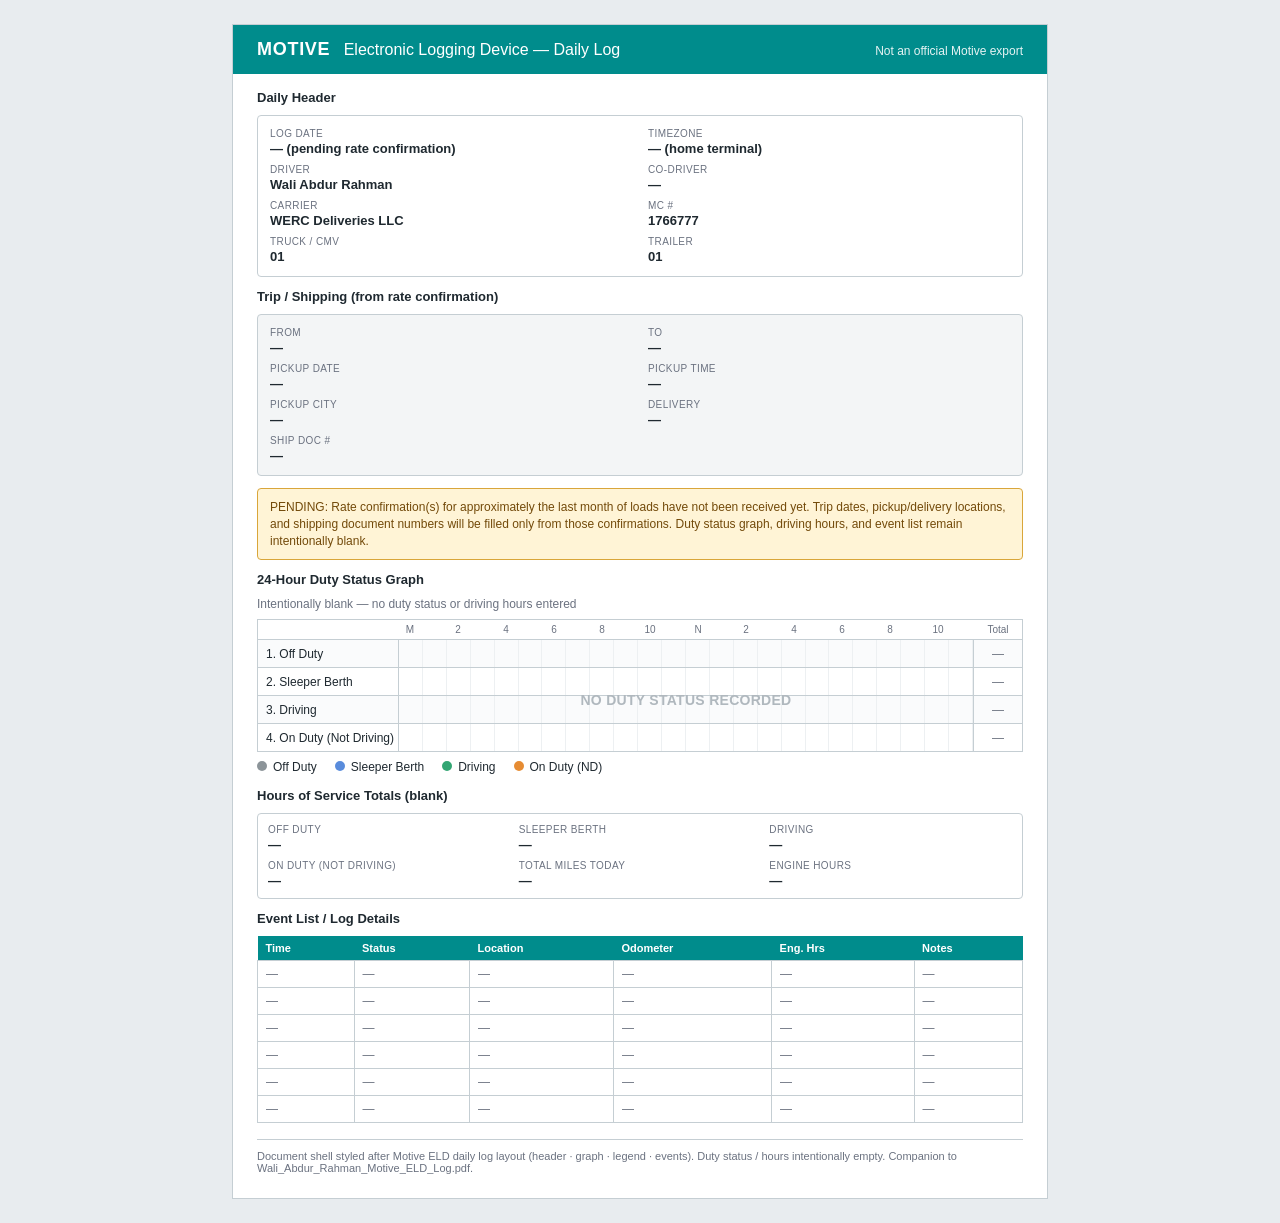
==== docs/eld/Wali_Abdur_Rahman_Motive_ELD_Log.html @ ba6d7a72 "Add Motive-style ELD log shell for WERC Deliveries driver Creates a printable daily log layout with " ====
<!DOCTYPE html>
<html lang="en">
<head>
  <meta charset="UTF-8" />
  <meta name="viewport" content="width=device-width, initial-scale=1" />
  <title>Motive-style ELD Log — Wali Abdur Rahman</title>
  <style>
    :root {
      --teal: #008c8c;
      --ink: #1f2930;
      --muted: #6b7280;
      --line: #c5ced3;
      --wash: #f3f5f6;
      --warn: #fff4d6;
      --warn-border: #d9a63a;
    }
    * { box-sizing: border-box; }
    body {
      margin: 0;
      font-family: Helvetica, Arial, sans-serif;
      color: var(--ink);
      background: #e8ecef;
    }
    .page {
      max-width: 816px;
      margin: 24px auto;
      background: #fff;
      border: 1px solid var(--line);
      padding: 0 0 24px;
    }
    .banner {
      background: var(--teal);
      color: #fff;
      padding: 14px 24px;
      display: flex;
      justify-content: space-between;
      align-items: baseline;
    }
    .banner strong { font-size: 18px; letter-spacing: 0.04em; }
    .banner span { font-size: 12px; opacity: 0.9; }
    section { padding: 16px 24px 0; }
    h2 { font-size: 13px; margin: 0 0 10px; }
    .card {
      border: 1px solid var(--line);
      border-radius: 4px;
      padding: 12px;
      margin-bottom: 12px;
    }
    .card.muted { background: var(--wash); }
    .grid {
      display: grid;
      grid-template-columns: 1fr 1fr;
      gap: 8px 16px;
    }
    .kv label {
      display: block;
      font-size: 10px;
      text-transform: uppercase;
      color: var(--muted);
      letter-spacing: 0.04em;
    }
    .kv div { font-size: 13px; font-weight: 700; margin-top: 2px; }
    .pending {
      background: var(--warn);
      border: 1px solid var(--warn-border);
      color: #734a0a;
      border-radius: 4px;
      padding: 10px 12px;
      font-size: 12px;
      line-height: 1.4;
      margin-bottom: 12px;
    }
    .graph {
      border: 1px solid var(--line);
      position: relative;
      overflow: hidden;
    }
    .graph-head {
      display: grid;
      grid-template-columns: 140px 1fr 48px;
      font-size: 10px;
      color: var(--muted);
      padding: 4px 0;
    }
    .hours {
      display: grid;
      grid-template-columns: repeat(24, 1fr);
      text-align: center;
    }
    .row {
      display: grid;
      grid-template-columns: 140px 1fr 48px;
      border-top: 1px solid var(--line);
      min-height: 28px;
      align-items: center;
      font-size: 12px;
    }
    .row:nth-child(even) { background: #fafbfc; }
    .row .label { padding-left: 8px; }
    .row .cells {
      display: grid;
      grid-template-columns: repeat(24, 1fr);
      height: 100%;
      border-left: 1px solid var(--line);
      border-right: 1px solid var(--line);
    }
    .row .cells span { border-right: 1px solid #edf0f2; }
    .row .total { text-align: center; color: var(--muted); }
    .watermark {
      position: absolute;
      inset: 28px 48px 0 140px;
      display: grid;
      place-items: center;
      color: #b0b8be;
      font-weight: 700;
      font-size: 14px;
      pointer-events: none;
      letter-spacing: 0.02em;
    }
    .legend {
      display: flex;
      gap: 18px;
      flex-wrap: wrap;
      font-size: 12px;
      margin: 8px 0 14px;
    }
    .legend i {
      display: inline-block;
      width: 10px;
      height: 10px;
      border-radius: 50%;
      margin-right: 6px;
    }
    table {
      width: 100%;
      border-collapse: collapse;
      font-size: 12px;
    }
    th {
      background: var(--teal);
      color: #fff;
      text-align: left;
      padding: 6px 8px;
      font-size: 11px;
    }
    td {
      border: 1px solid var(--line);
      padding: 6px 8px;
      color: var(--muted);
    }
    .totals {
      display: grid;
      grid-template-columns: repeat(3, 1fr);
      gap: 8px;
      border: 1px solid var(--line);
      border-radius: 4px;
      padding: 10px;
      margin-bottom: 12px;
    }
    footer {
      margin: 16px 24px 0;
      font-size: 11px;
      color: var(--muted);
      border-top: 1px solid var(--line);
      padding-top: 10px;
    }
  </style>
</head>
<body>
  <article class="page">
    <header class="banner">
      <div><strong>MOTIVE</strong> &nbsp; Electronic Logging Device — Daily Log</div>
      <span>Not an official Motive export</span>
    </header>

    <section>
      <h2>Daily Header</h2>
      <div class="card">
        <div class="grid">
          <div class="kv"><label>Log Date</label><div>— (pending rate confirmation)</div></div>
          <div class="kv"><label>Timezone</label><div>— (home terminal)</div></div>
          <div class="kv"><label>Driver</label><div>Wali Abdur Rahman</div></div>
          <div class="kv"><label>Co-Driver</label><div>—</div></div>
          <div class="kv"><label>Carrier</label><div>WERC Deliveries LLC</div></div>
          <div class="kv"><label>MC #</label><div>1766777</div></div>
          <div class="kv"><label>Truck / CMV</label><div>01</div></div>
          <div class="kv"><label>Trailer</label><div>01</div></div>
        </div>
      </div>

      <h2>Trip / Shipping (from rate confirmation)</h2>
      <div class="card muted">
        <div class="grid">
          <div class="kv"><label>From</label><div>—</div></div>
          <div class="kv"><label>To</label><div>—</div></div>
          <div class="kv"><label>Pickup Date</label><div>—</div></div>
          <div class="kv"><label>Pickup Time</label><div>—</div></div>
          <div class="kv"><label>Pickup City</label><div>—</div></div>
          <div class="kv"><label>Delivery</label><div>—</div></div>
          <div class="kv"><label>Ship Doc #</label><div>—</div></div>
        </div>
      </div>

      <div class="pending">PENDING: Rate confirmation(s) for approximately the last month of loads have not been received yet. Trip dates, pickup/delivery locations, and shipping document numbers will be filled only from those confirmations. Duty status graph, driving hours, and event list remain intentionally blank.</div>

      <h2>24-Hour Duty Status Graph</h2>
      <p style="font-size:12px;color:var(--muted);margin:0 0 8px;">Intentionally blank — no duty status or driving hours entered</p>
      <div class="graph">
        <div class="graph-head">
          <div></div>
          <div class="hours">
            <span>M</span><span></span><span>2</span><span></span><span>4</span><span></span><span>6</span><span></span><span>8</span><span></span><span>10</span><span></span>
            <span>N</span><span></span><span>2</span><span></span><span>4</span><span></span><span>6</span><span></span><span>8</span><span></span><span>10</span><span></span>
          </div>
          <div style="text-align:center;">Total</div>
        </div>
        <div class="row"><div class="label">1. Off Duty</div><div class="cells"><span></span><span></span><span></span><span></span><span></span><span></span><span></span><span></span><span></span><span></span><span></span><span></span><span></span><span></span><span></span><span></span><span></span><span></span><span></span><span></span><span></span><span></span><span></span><span></span></div><div class="total">—</div></div>
        <div class="row"><div class="label">2. Sleeper Berth</div><div class="cells"><span></span><span></span><span></span><span></span><span></span><span></span><span></span><span></span><span></span><span></span><span></span><span></span><span></span><span></span><span></span><span></span><span></span><span></span><span></span><span></span><span></span><span></span><span></span><span></span></div><div class="total">—</div></div>
        <div class="row"><div class="label">3. Driving</div><div class="cells"><span></span><span></span><span></span><span></span><span></span><span></span><span></span><span></span><span></span><span></span><span></span><span></span><span></span><span></span><span></span><span></span><span></span><span></span><span></span><span></span><span></span><span></span><span></span><span></span></div><div class="total">—</div></div>
        <div class="row"><div class="label">4. On Duty (Not Driving)</div><div class="cells"><span></span><span></span><span></span><span></span><span></span><span></span><span></span><span></span><span></span><span></span><span></span><span></span><span></span><span></span><span></span><span></span><span></span><span></span><span></span><span></span><span></span><span></span><span></span><span></span></div><div class="total">—</div></div>
        <div class="watermark">NO DUTY STATUS RECORDED</div>
      </div>

      <div class="legend">
        <span><i style="background:#8c9499"></i>Off Duty</span>
        <span><i style="background:#598cdc"></i>Sleeper Berth</span>
        <span><i style="background:#33a673"></i>Driving</span>
        <span><i style="background:#e68c33"></i>On Duty (ND)</span>
      </div>

      <h2>Hours of Service Totals (blank)</h2>
      <div class="totals">
        <div class="kv"><label>Off Duty</label><div>—</div></div>
        <div class="kv"><label>Sleeper Berth</label><div>—</div></div>
        <div class="kv"><label>Driving</label><div>—</div></div>
        <div class="kv"><label>On Duty (Not Driving)</label><div>—</div></div>
        <div class="kv"><label>Total Miles Today</label><div>—</div></div>
        <div class="kv"><label>Engine Hours</label><div>—</div></div>
      </div>

      <h2>Event List / Log Details</h2>
      <table>
        <thead>
          <tr>
            <th>Time</th><th>Status</th><th>Location</th>
            <th>Odometer</th><th>Eng. Hrs</th><th>Notes</th>
          </tr>
        </thead>
        <tbody>
          <tr><td>—</td><td>—</td><td>—</td><td>—</td><td>—</td><td>—</td></tr><tr><td>—</td><td>—</td><td>—</td><td>—</td><td>—</td><td>—</td></tr><tr><td>—</td><td>—</td><td>—</td><td>—</td><td>—</td><td>—</td></tr><tr><td>—</td><td>—</td><td>—</td><td>—</td><td>—</td><td>—</td></tr><tr><td>—</td><td>—</td><td>—</td><td>—</td><td>—</td><td>—</td></tr><tr><td>—</td><td>—</td><td>—</td><td>—</td><td>—</td><td>—</td></tr>
        </tbody>
      </table>
    </section>

    <footer>
      Document shell styled after Motive ELD daily log layout (header · graph · legend · events).
      Duty status / hours intentionally empty. Companion to Wali_Abdur_Rahman_Motive_ELD_Log.pdf.
    </footer>
  </article>
</body>
</html>
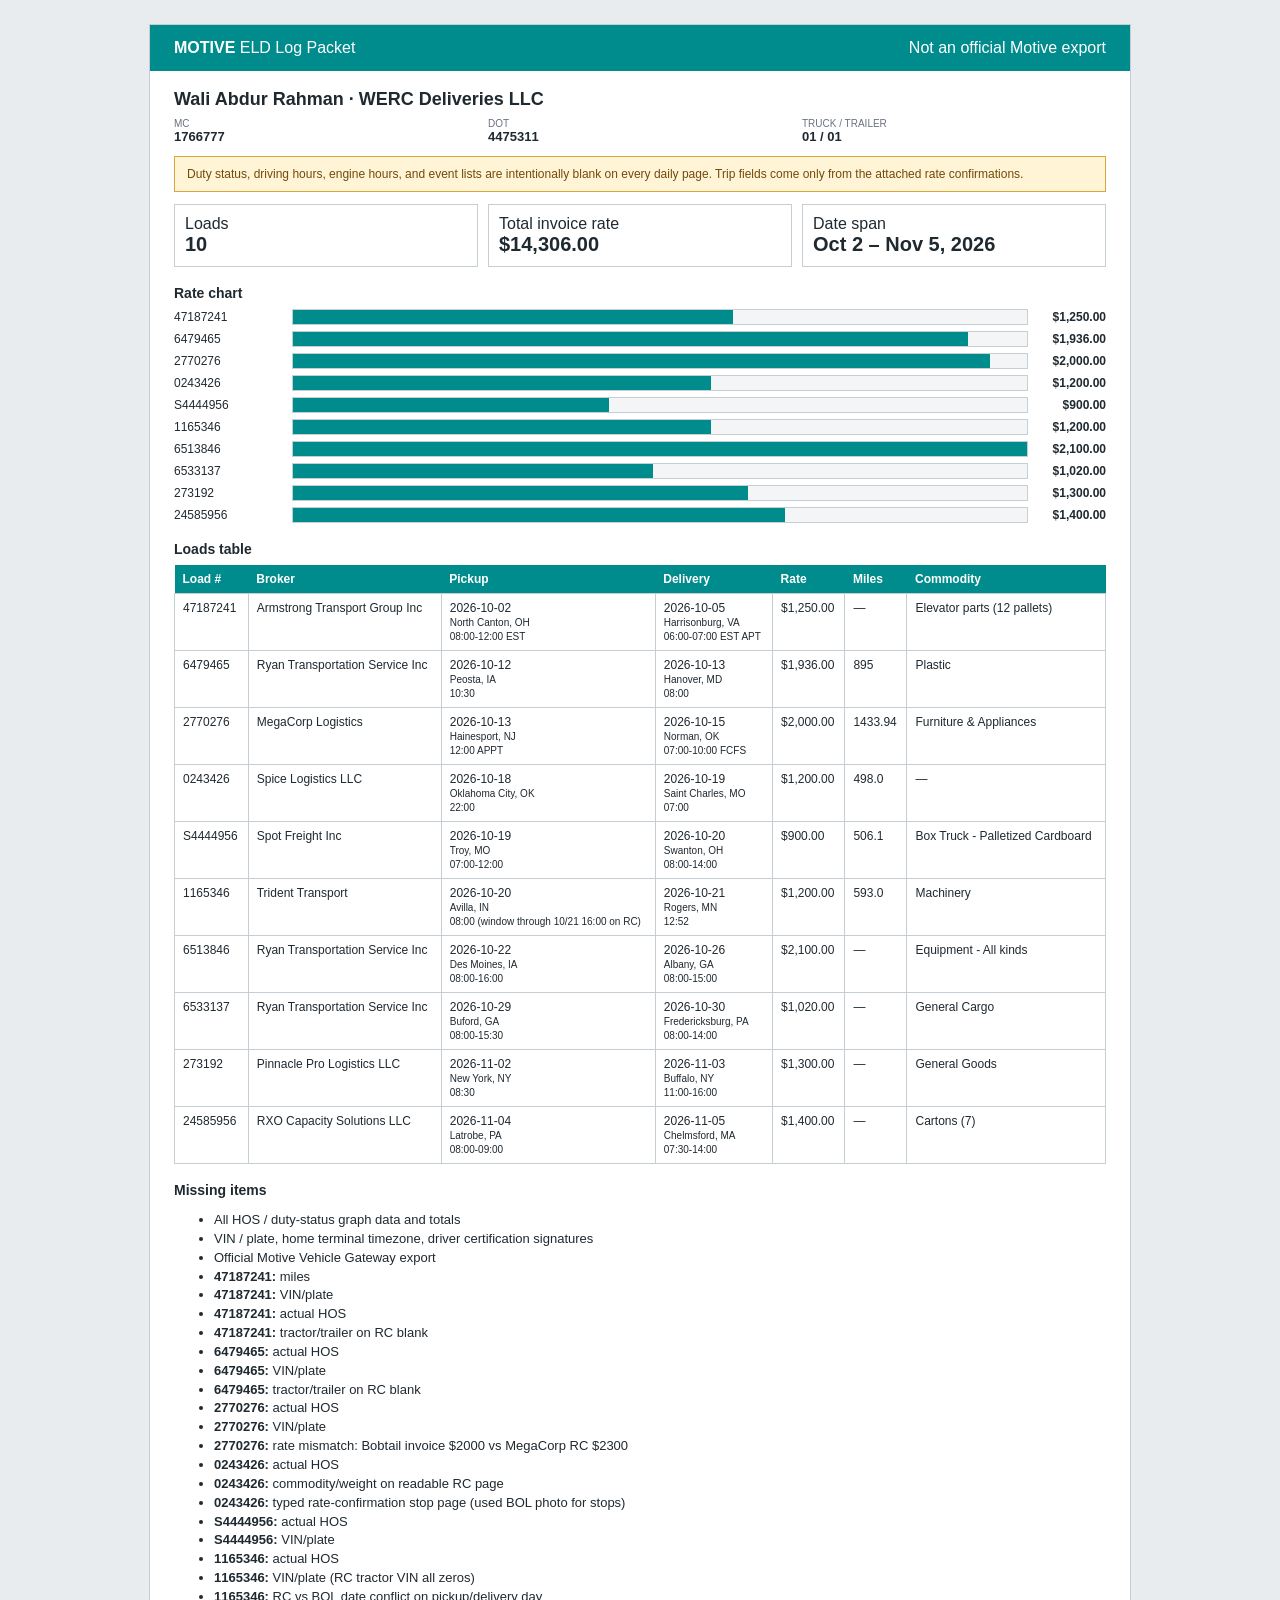
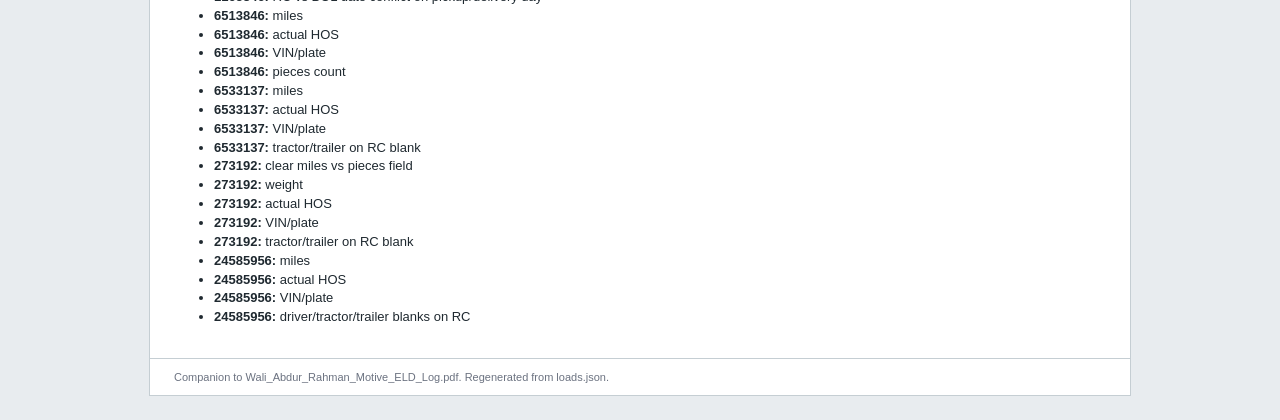
==== commit 281d8577: "Fill Motive ELD packet from attached rate confirmations Extracts 10 WERC/Wali loads (Oct–Nov 2026) i" ====
--- a/docs/eld/Wali_Abdur_Rahman_Motive_ELD_Log.html
+++ b/docs/eld/Wali_Abdur_Rahman_Motive_ELD_Log.html
@@ -1,261 +1,67 @@
 <!DOCTYPE html>
 <html lang="en">
 <head>
-  <meta charset="UTF-8" />
-  <meta name="viewport" content="width=device-width, initial-scale=1" />
-  <title>Motive-style ELD Log — Wali Abdur Rahman</title>
-  <style>
-    :root {
-      --teal: #008c8c;
-      --ink: #1f2930;
-      --muted: #6b7280;
-      --line: #c5ced3;
-      --wash: #f3f5f6;
-      --warn: #fff4d6;
-      --warn-border: #d9a63a;
-    }
-    * { box-sizing: border-box; }
-    body {
-      margin: 0;
-      font-family: Helvetica, Arial, sans-serif;
-      color: var(--ink);
-      background: #e8ecef;
-    }
-    .page {
-      max-width: 816px;
-      margin: 24px auto;
-      background: #fff;
-      border: 1px solid var(--line);
-      padding: 0 0 24px;
-    }
-    .banner {
-      background: var(--teal);
-      color: #fff;
-      padding: 14px 24px;
-      display: flex;
-      justify-content: space-between;
-      align-items: baseline;
-    }
-    .banner strong { font-size: 18px; letter-spacing: 0.04em; }
-    .banner span { font-size: 12px; opacity: 0.9; }
-    section { padding: 16px 24px 0; }
-    h2 { font-size: 13px; margin: 0 0 10px; }
-    .card {
-      border: 1px solid var(--line);
-      border-radius: 4px;
-      padding: 12px;
-      margin-bottom: 12px;
-    }
-    .card.muted { background: var(--wash); }
-    .grid {
-      display: grid;
-      grid-template-columns: 1fr 1fr;
-      gap: 8px 16px;
-    }
-    .kv label {
-      display: block;
-      font-size: 10px;
-      text-transform: uppercase;
-      color: var(--muted);
-      letter-spacing: 0.04em;
-    }
-    .kv div { font-size: 13px; font-weight: 700; margin-top: 2px; }
-    .pending {
-      background: var(--warn);
-      border: 1px solid var(--warn-border);
-      color: #734a0a;
-      border-radius: 4px;
-      padding: 10px 12px;
-      font-size: 12px;
-      line-height: 1.4;
-      margin-bottom: 12px;
-    }
-    .graph {
-      border: 1px solid var(--line);
-      position: relative;
-      overflow: hidden;
-    }
-    .graph-head {
-      display: grid;
-      grid-template-columns: 140px 1fr 48px;
-      font-size: 10px;
-      color: var(--muted);
-      padding: 4px 0;
-    }
-    .hours {
-      display: grid;
-      grid-template-columns: repeat(24, 1fr);
-      text-align: center;
-    }
-    .row {
-      display: grid;
-      grid-template-columns: 140px 1fr 48px;
-      border-top: 1px solid var(--line);
-      min-height: 28px;
-      align-items: center;
-      font-size: 12px;
-    }
-    .row:nth-child(even) { background: #fafbfc; }
-    .row .label { padding-left: 8px; }
-    .row .cells {
-      display: grid;
-      grid-template-columns: repeat(24, 1fr);
-      height: 100%;
-      border-left: 1px solid var(--line);
-      border-right: 1px solid var(--line);
-    }
-    .row .cells span { border-right: 1px solid #edf0f2; }
-    .row .total { text-align: center; color: var(--muted); }
-    .watermark {
-      position: absolute;
-      inset: 28px 48px 0 140px;
-      display: grid;
-      place-items: center;
-      color: #b0b8be;
-      font-weight: 700;
-      font-size: 14px;
-      pointer-events: none;
-      letter-spacing: 0.02em;
-    }
-    .legend {
-      display: flex;
-      gap: 18px;
-      flex-wrap: wrap;
-      font-size: 12px;
-      margin: 8px 0 14px;
-    }
-    .legend i {
-      display: inline-block;
-      width: 10px;
-      height: 10px;
-      border-radius: 50%;
-      margin-right: 6px;
-    }
-    table {
-      width: 100%;
-      border-collapse: collapse;
-      font-size: 12px;
-    }
-    th {
-      background: var(--teal);
-      color: #fff;
-      text-align: left;
-      padding: 6px 8px;
-      font-size: 11px;
-    }
-    td {
-      border: 1px solid var(--line);
-      padding: 6px 8px;
-      color: var(--muted);
-    }
-    .totals {
-      display: grid;
-      grid-template-columns: repeat(3, 1fr);
-      gap: 8px;
-      border: 1px solid var(--line);
-      border-radius: 4px;
-      padding: 10px;
-      margin-bottom: 12px;
-    }
-    footer {
-      margin: 16px 24px 0;
-      font-size: 11px;
-      color: var(--muted);
-      border-top: 1px solid var(--line);
-      padding-top: 10px;
-    }
-  </style>
+<meta charset="UTF-8" />
+<meta name="viewport" content="width=device-width, initial-scale=1" />
+<title>Motive-style ELD Packet — Wali Abdur Rahman</title>
+<style>
+:root { --teal:#008c8c; --ink:#1f2930; --muted:#6b7280; --line:#c5ced3; --wash:#f3f5f6; --warn:#fff4d6; }
+body { margin:0; font-family:Helvetica,Arial,sans-serif; color:var(--ink); background:#e8ecef; }
+.wrap { max-width:980px; margin:24px auto; background:#fff; border:1px solid var(--line); }
+.banner { background:var(--teal); color:#fff; padding:14px 24px; display:flex; justify-content:space-between; }
+section { padding:18px 24px; }
+h1 { font-size:18px; margin:0 0 8px; }
+h2 { font-size:14px; margin:18px 0 8px; }
+.grid { display:grid; grid-template-columns:repeat(3,1fr); gap:10px; }
+.kv label { display:block; font-size:10px; text-transform:uppercase; color:var(--muted); }
+.kv div { font-weight:700; font-size:13px; }
+.pending { background:var(--warn); border:1px solid #d9a63a; padding:10px 12px; font-size:12px; color:#734a0a; }
+table { width:100%; border-collapse:collapse; font-size:12px; }
+th { background:var(--teal); color:#fff; text-align:left; padding:7px 8px; }
+td { border:1px solid var(--line); padding:7px 8px; vertical-align:top; }
+.bar-row { display:grid; grid-template-columns:110px 1fr 70px; gap:8px; align-items:center; margin:6px 0; font-size:12px; }
+.bar-track { background:var(--wash); height:14px; border:1px solid var(--line); }
+.bar-fill { background:var(--teal); height:100%; }
+.bar-val { text-align:right; font-weight:700; }
+.stats { display:grid; grid-template-columns:repeat(3,1fr); gap:10px; margin:12px 0; }
+.stat { border:1px solid var(--line); padding:10px; }
+.stat strong { display:block; font-size:20px; }
+ul { font-size:13px; line-height:1.45; }
+footer { padding:12px 24px; font-size:11px; color:var(--muted); border-top:1px solid var(--line); }
+</style>
 </head>
 <body>
-  <article class="page">
-    <header class="banner">
-      <div><strong>MOTIVE</strong> &nbsp; Electronic Logging Device — Daily Log</div>
-      <span>Not an official Motive export</span>
-    </header>
-
-    <section>
-      <h2>Daily Header</h2>
-      <div class="card">
-        <div class="grid">
-          <div class="kv"><label>Log Date</label><div>— (pending rate confirmation)</div></div>
-          <div class="kv"><label>Timezone</label><div>— (home terminal)</div></div>
-          <div class="kv"><label>Driver</label><div>Wali Abdur Rahman</div></div>
-          <div class="kv"><label>Co-Driver</label><div>—</div></div>
-          <div class="kv"><label>Carrier</label><div>WERC Deliveries LLC</div></div>
-          <div class="kv"><label>MC #</label><div>1766777</div></div>
-          <div class="kv"><label>Truck / CMV</label><div>01</div></div>
-          <div class="kv"><label>Trailer</label><div>01</div></div>
-        </div>
-      </div>
-
-      <h2>Trip / Shipping (from rate confirmation)</h2>
-      <div class="card muted">
-        <div class="grid">
-          <div class="kv"><label>From</label><div>—</div></div>
-          <div class="kv"><label>To</label><div>—</div></div>
-          <div class="kv"><label>Pickup Date</label><div>—</div></div>
-          <div class="kv"><label>Pickup Time</label><div>—</div></div>
-          <div class="kv"><label>Pickup City</label><div>—</div></div>
-          <div class="kv"><label>Delivery</label><div>—</div></div>
-          <div class="kv"><label>Ship Doc #</label><div>—</div></div>
-        </div>
-      </div>
-
-      <div class="pending">PENDING: Rate confirmation(s) for approximately the last month of loads have not been received yet. Trip dates, pickup/delivery locations, and shipping document numbers will be filled only from those confirmations. Duty status graph, driving hours, and event list remain intentionally blank.</div>
-
-      <h2>24-Hour Duty Status Graph</h2>
-      <p style="font-size:12px;color:var(--muted);margin:0 0 8px;">Intentionally blank — no duty status or driving hours entered</p>
-      <div class="graph">
-        <div class="graph-head">
-          <div></div>
-          <div class="hours">
-            <span>M</span><span></span><span>2</span><span></span><span>4</span><span></span><span>6</span><span></span><span>8</span><span></span><span>10</span><span></span>
-            <span>N</span><span></span><span>2</span><span></span><span>4</span><span></span><span>6</span><span></span><span>8</span><span></span><span>10</span><span></span>
-          </div>
-          <div style="text-align:center;">Total</div>
-        </div>
-        <div class="row"><div class="label">1. Off Duty</div><div class="cells"><span></span><span></span><span></span><span></span><span></span><span></span><span></span><span></span><span></span><span></span><span></span><span></span><span></span><span></span><span></span><span></span><span></span><span></span><span></span><span></span><span></span><span></span><span></span><span></span></div><div class="total">—</div></div>
-        <div class="row"><div class="label">2. Sleeper Berth</div><div class="cells"><span></span><span></span><span></span><span></span><span></span><span></span><span></span><span></span><span></span><span></span><span></span><span></span><span></span><span></span><span></span><span></span><span></span><span></span><span></span><span></span><span></span><span></span><span></span><span></span></div><div class="total">—</div></div>
-        <div class="row"><div class="label">3. Driving</div><div class="cells"><span></span><span></span><span></span><span></span><span></span><span></span><span></span><span></span><span></span><span></span><span></span><span></span><span></span><span></span><span></span><span></span><span></span><span></span><span></span><span></span><span></span><span></span><span></span><span></span></div><div class="total">—</div></div>
-        <div class="row"><div class="label">4. On Duty (Not Driving)</div><div class="cells"><span></span><span></span><span></span><span></span><span></span><span></span><span></span><span></span><span></span><span></span><span></span><span></span><span></span><span></span><span></span><span></span><span></span><span></span><span></span><span></span><span></span><span></span><span></span><span></span></div><div class="total">—</div></div>
-        <div class="watermark">NO DUTY STATUS RECORDED</div>
-      </div>
-
-      <div class="legend">
-        <span><i style="background:#8c9499"></i>Off Duty</span>
-        <span><i style="background:#598cdc"></i>Sleeper Berth</span>
-        <span><i style="background:#33a673"></i>Driving</span>
-        <span><i style="background:#e68c33"></i>On Duty (ND)</span>
-      </div>
-
-      <h2>Hours of Service Totals (blank)</h2>
-      <div class="totals">
-        <div class="kv"><label>Off Duty</label><div>—</div></div>
-        <div class="kv"><label>Sleeper Berth</label><div>—</div></div>
-        <div class="kv"><label>Driving</label><div>—</div></div>
-        <div class="kv"><label>On Duty (Not Driving)</label><div>—</div></div>
-        <div class="kv"><label>Total Miles Today</label><div>—</div></div>
-        <div class="kv"><label>Engine Hours</label><div>—</div></div>
-      </div>
-
-      <h2>Event List / Log Details</h2>
-      <table>
-        <thead>
-          <tr>
-            <th>Time</th><th>Status</th><th>Location</th>
-            <th>Odometer</th><th>Eng. Hrs</th><th>Notes</th>
-          </tr>
-        </thead>
-        <tbody>
-          <tr><td>—</td><td>—</td><td>—</td><td>—</td><td>—</td><td>—</td></tr><tr><td>—</td><td>—</td><td>—</td><td>—</td><td>—</td><td>—</td></tr><tr><td>—</td><td>—</td><td>—</td><td>—</td><td>—</td><td>—</td></tr><tr><td>—</td><td>—</td><td>—</td><td>—</td><td>—</td><td>—</td></tr><tr><td>—</td><td>—</td><td>—</td><td>—</td><td>—</td><td>—</td></tr><tr><td>—</td><td>—</td><td>—</td><td>—</td><td>—</td><td>—</td></tr>
-        </tbody>
-      </table>
-    </section>
-
-    <footer>
-      Document shell styled after Motive ELD daily log layout (header · graph · legend · events).
-      Duty status / hours intentionally empty. Companion to Wali_Abdur_Rahman_Motive_ELD_Log.pdf.
-    </footer>
-  </article>
+<div class="wrap">
+  <div class="banner"><div><strong>MOTIVE</strong> ELD Log Packet</div><span>Not an official Motive export</span></div>
+  <section>
+    <h1>Wali Abdur Rahman · WERC Deliveries LLC</h1>
+    <div class="grid">
+      <div class="kv"><label>MC</label><div>1766777</div></div>
+      <div class="kv"><label>DOT</label><div>4475311</div></div>
+      <div class="kv"><label>Truck / Trailer</label><div>01 / 01</div></div>
+    </div>
+    <p class="pending" style="margin-top:12px">Duty status, driving hours, engine hours, and event lists are intentionally blank on every daily page. Trip fields come only from the attached rate confirmations.</p>
+    <div class="stats">
+      <div class="stat"><label>Loads</label><strong>10</strong></div>
+      <div class="stat"><label>Total invoice rate</label><strong>$14,306.00</strong></div>
+      <div class="stat"><label>Date span</label><strong>Oct 2 – Nov 5, 2026</strong></div>
+    </div>
+    <h2>Rate chart</h2>
+    <div class='bar-row'><span class='bar-label'>47187241</span><div class='bar-track'><div class='bar-fill' style='width:60%'></div></div><span class='bar-val'>$1,250.00</span></div><div class='bar-row'><span class='bar-label'>6479465</span><div class='bar-track'><div class='bar-fill' style='width:92%'></div></div><span class='bar-val'>$1,936.00</span></div><div class='bar-row'><span class='bar-label'>2770276</span><div class='bar-track'><div class='bar-fill' style='width:95%'></div></div><span class='bar-val'>$2,000.00</span></div><div class='bar-row'><span class='bar-label'>0243426</span><div class='bar-track'><div class='bar-fill' style='width:57%'></div></div><span class='bar-val'>$1,200.00</span></div><div class='bar-row'><span class='bar-label'>S4444956</span><div class='bar-track'><div class='bar-fill' style='width:43%'></div></div><span class='bar-val'>$900.00</span></div><div class='bar-row'><span class='bar-label'>1165346</span><div class='bar-track'><div class='bar-fill' style='width:57%'></div></div><span class='bar-val'>$1,200.00</span></div><div class='bar-row'><span class='bar-label'>6513846</span><div class='bar-track'><div class='bar-fill' style='width:100%'></div></div><span class='bar-val'>$2,100.00</span></div><div class='bar-row'><span class='bar-label'>6533137</span><div class='bar-track'><div class='bar-fill' style='width:49%'></div></div><span class='bar-val'>$1,020.00</span></div><div class='bar-row'><span class='bar-label'>273192</span><div class='bar-track'><div class='bar-fill' style='width:62%'></div></div><span class='bar-val'>$1,300.00</span></div><div class='bar-row'><span class='bar-label'>24585956</span><div class='bar-track'><div class='bar-fill' style='width:67%'></div></div><span class='bar-val'>$1,400.00</span></div>
+    <h2>Loads table</h2>
+    <table>
+      <thead><tr><th>Load #</th><th>Broker</th><th>Pickup</th><th>Delivery</th><th>Rate</th><th>Miles</th><th>Commodity</th></tr></thead>
+      <tbody><tr><td>47187241</td><td>Armstrong Transport Group Inc</td><td>2026-10-02<br/><small>North Canton, OH<br/>08:00-12:00 EST</small></td><td>2026-10-05<br/><small>Harrisonburg, VA<br/>06:00-07:00 EST APT</small></td><td>$1,250.00</td><td>—</td><td>Elevator parts (12 pallets)</td></tr><tr><td>6479465</td><td>Ryan Transportation Service Inc</td><td>2026-10-12<br/><small>Peosta, IA<br/>10:30</small></td><td>2026-10-13<br/><small>Hanover, MD<br/>08:00</small></td><td>$1,936.00</td><td>895</td><td>Plastic</td></tr><tr><td>2770276</td><td>MegaCorp Logistics</td><td>2026-10-13<br/><small>Hainesport, NJ<br/>12:00 APPT</small></td><td>2026-10-15<br/><small>Norman, OK<br/>07:00-10:00 FCFS</small></td><td>$2,000.00</td><td>1433.94</td><td>Furniture & Appliances</td></tr><tr><td>0243426</td><td>Spice Logistics LLC</td><td>2026-10-18<br/><small>Oklahoma City, OK<br/>22:00</small></td><td>2026-10-19<br/><small>Saint Charles, MO<br/>07:00</small></td><td>$1,200.00</td><td>498.0</td><td>—</td></tr><tr><td>S4444956</td><td>Spot Freight Inc</td><td>2026-10-19<br/><small>Troy, MO<br/>07:00-12:00</small></td><td>2026-10-20<br/><small>Swanton, OH<br/>08:00-14:00</small></td><td>$900.00</td><td>506.1</td><td>Box Truck - Palletized Cardboard</td></tr><tr><td>1165346</td><td>Trident Transport</td><td>2026-10-20<br/><small>Avilla, IN<br/>08:00 (window through 10/21 16:00 on RC)</small></td><td>2026-10-21<br/><small>Rogers, MN<br/>12:52</small></td><td>$1,200.00</td><td>593.0</td><td>Machinery</td></tr><tr><td>6513846</td><td>Ryan Transportation Service Inc</td><td>2026-10-22<br/><small>Des Moines, IA<br/>08:00-16:00</small></td><td>2026-10-26<br/><small>Albany, GA<br/>08:00-15:00</small></td><td>$2,100.00</td><td>—</td><td>Equipment - All kinds</td></tr><tr><td>6533137</td><td>Ryan Transportation Service Inc</td><td>2026-10-29<br/><small>Buford, GA<br/>08:00-15:30</small></td><td>2026-10-30<br/><small>Fredericksburg, PA<br/>08:00-14:00</small></td><td>$1,020.00</td><td>—</td><td>General Cargo</td></tr><tr><td>273192</td><td>Pinnacle Pro Logistics LLC</td><td>2026-11-02<br/><small>New York, NY<br/>08:30</small></td><td>2026-11-03<br/><small>Buffalo, NY<br/>11:00-16:00</small></td><td>$1,300.00</td><td>—</td><td>General Goods</td></tr><tr><td>24585956</td><td>RXO Capacity Solutions LLC</td><td>2026-11-04<br/><small>Latrobe, PA<br/>08:00-09:00</small></td><td>2026-11-05<br/><small>Chelmsford, MA<br/>07:30-14:00</small></td><td>$1,400.00</td><td>—</td><td>Cartons (7)</td></tr></tbody>
+    </table>
+    <h2>Missing items</h2>
+    <ul>
+      <li>All HOS / duty-status graph data and totals</li>
+      <li>VIN / plate, home terminal timezone, driver certification signatures</li>
+      <li>Official Motive Vehicle Gateway export</li>
+      <li><strong>47187241:</strong> miles</li><li><strong>47187241:</strong> VIN/plate</li><li><strong>47187241:</strong> actual HOS</li><li><strong>47187241:</strong> tractor/trailer on RC blank</li><li><strong>6479465:</strong> actual HOS</li><li><strong>6479465:</strong> VIN/plate</li><li><strong>6479465:</strong> tractor/trailer on RC blank</li><li><strong>2770276:</strong> actual HOS</li><li><strong>2770276:</strong> VIN/plate</li><li><strong>2770276:</strong> rate mismatch: Bobtail invoice $2000 vs MegaCorp RC $2300</li><li><strong>0243426:</strong> actual HOS</li><li><strong>0243426:</strong> commodity/weight on readable RC page</li><li><strong>0243426:</strong> typed rate-confirmation stop page (used BOL photo for stops)</li><li><strong>S4444956:</strong> actual HOS</li><li><strong>S4444956:</strong> VIN/plate</li><li><strong>1165346:</strong> actual HOS</li><li><strong>1165346:</strong> VIN/plate (RC tractor VIN all zeros)</li><li><strong>1165346:</strong> RC vs BOL date conflict on pickup/delivery day</li><li><strong>6513846:</strong> miles</li><li><strong>6513846:</strong> actual HOS</li><li><strong>6513846:</strong> VIN/plate</li><li><strong>6513846:</strong> pieces count</li><li><strong>6533137:</strong> miles</li><li><strong>6533137:</strong> actual HOS</li><li><strong>6533137:</strong> VIN/plate</li><li><strong>6533137:</strong> tractor/trailer on RC blank</li><li><strong>273192:</strong> clear miles vs pieces field</li><li><strong>273192:</strong> weight</li><li><strong>273192:</strong> actual HOS</li><li><strong>273192:</strong> VIN/plate</li><li><strong>273192:</strong> tractor/trailer on RC blank</li><li><strong>24585956:</strong> miles</li><li><strong>24585956:</strong> actual HOS</li><li><strong>24585956:</strong> VIN/plate</li><li><strong>24585956:</strong> driver/tractor/trailer blanks on RC</li>
+    </ul>
+  </section>
+  <footer>Companion to Wali_Abdur_Rahman_Motive_ELD_Log.pdf. Regenerated from loads.json.</footer>
+</div>
 </body>
 </html>
